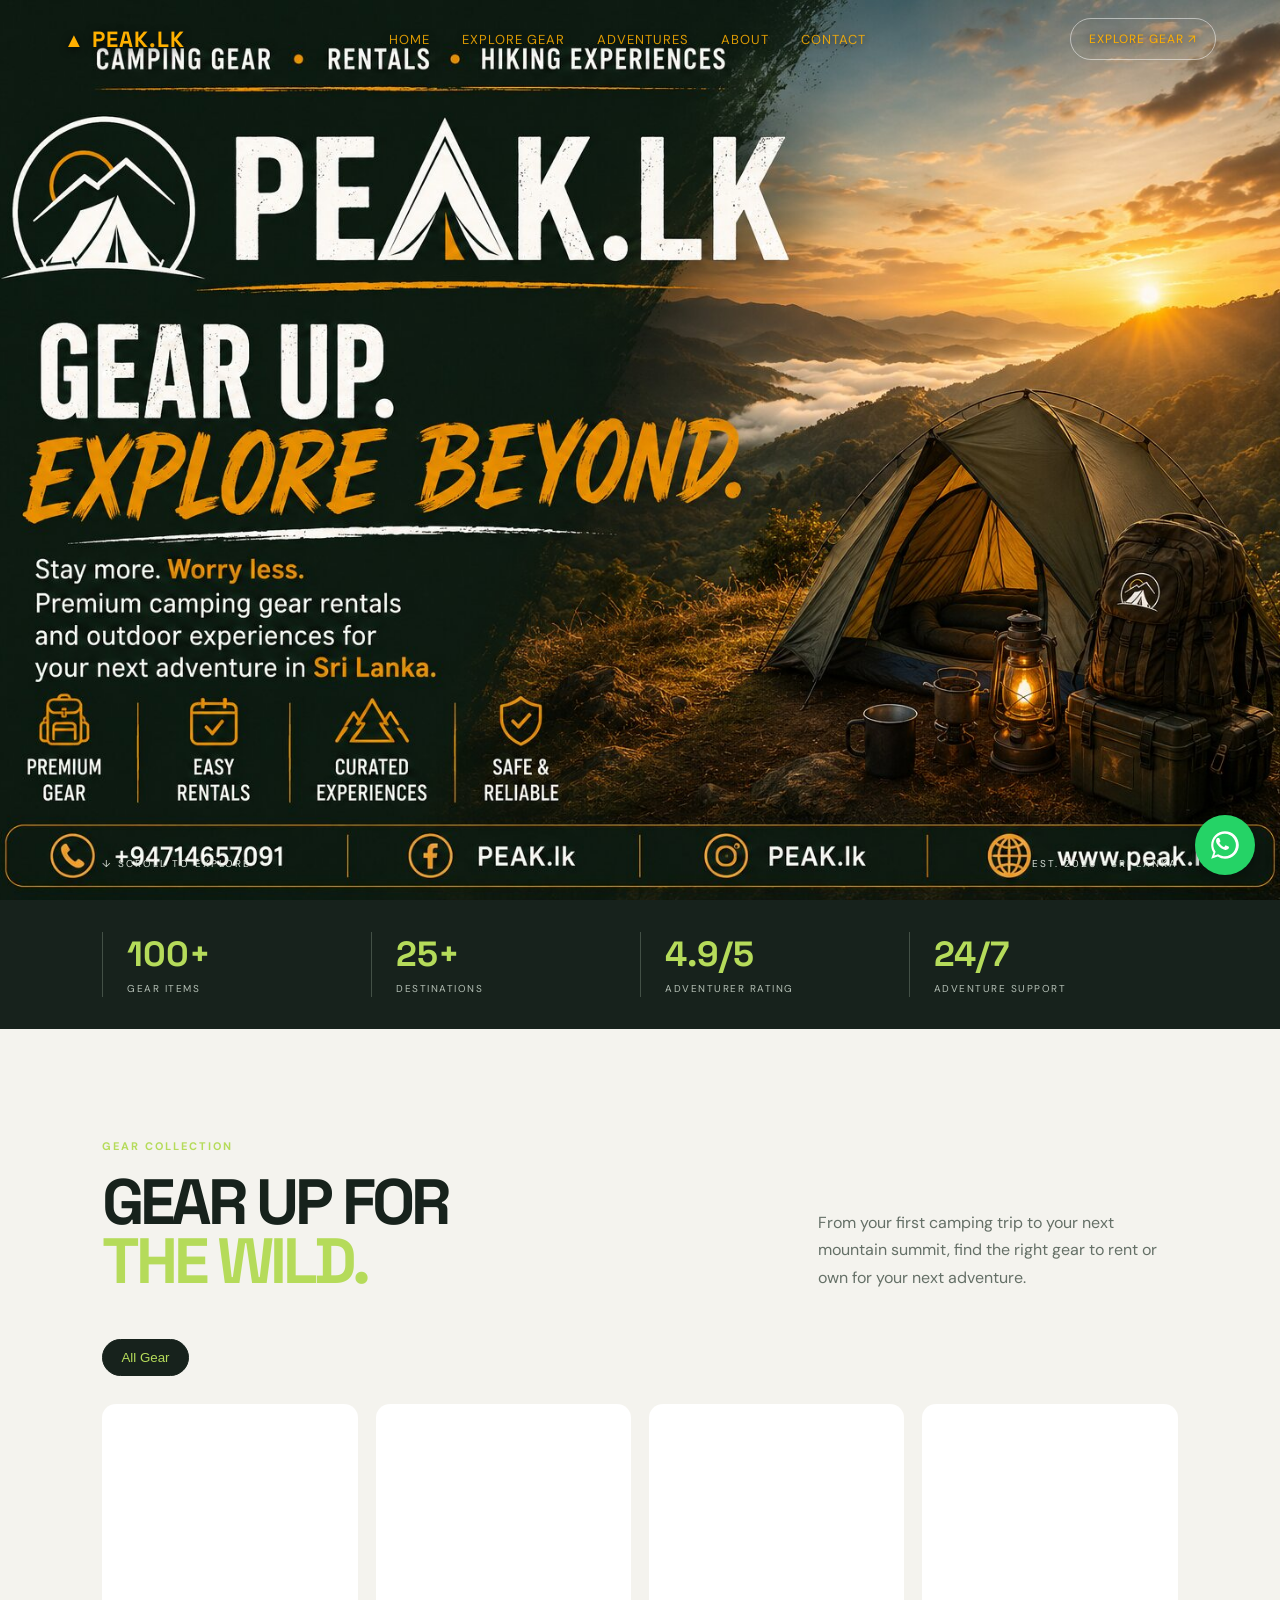
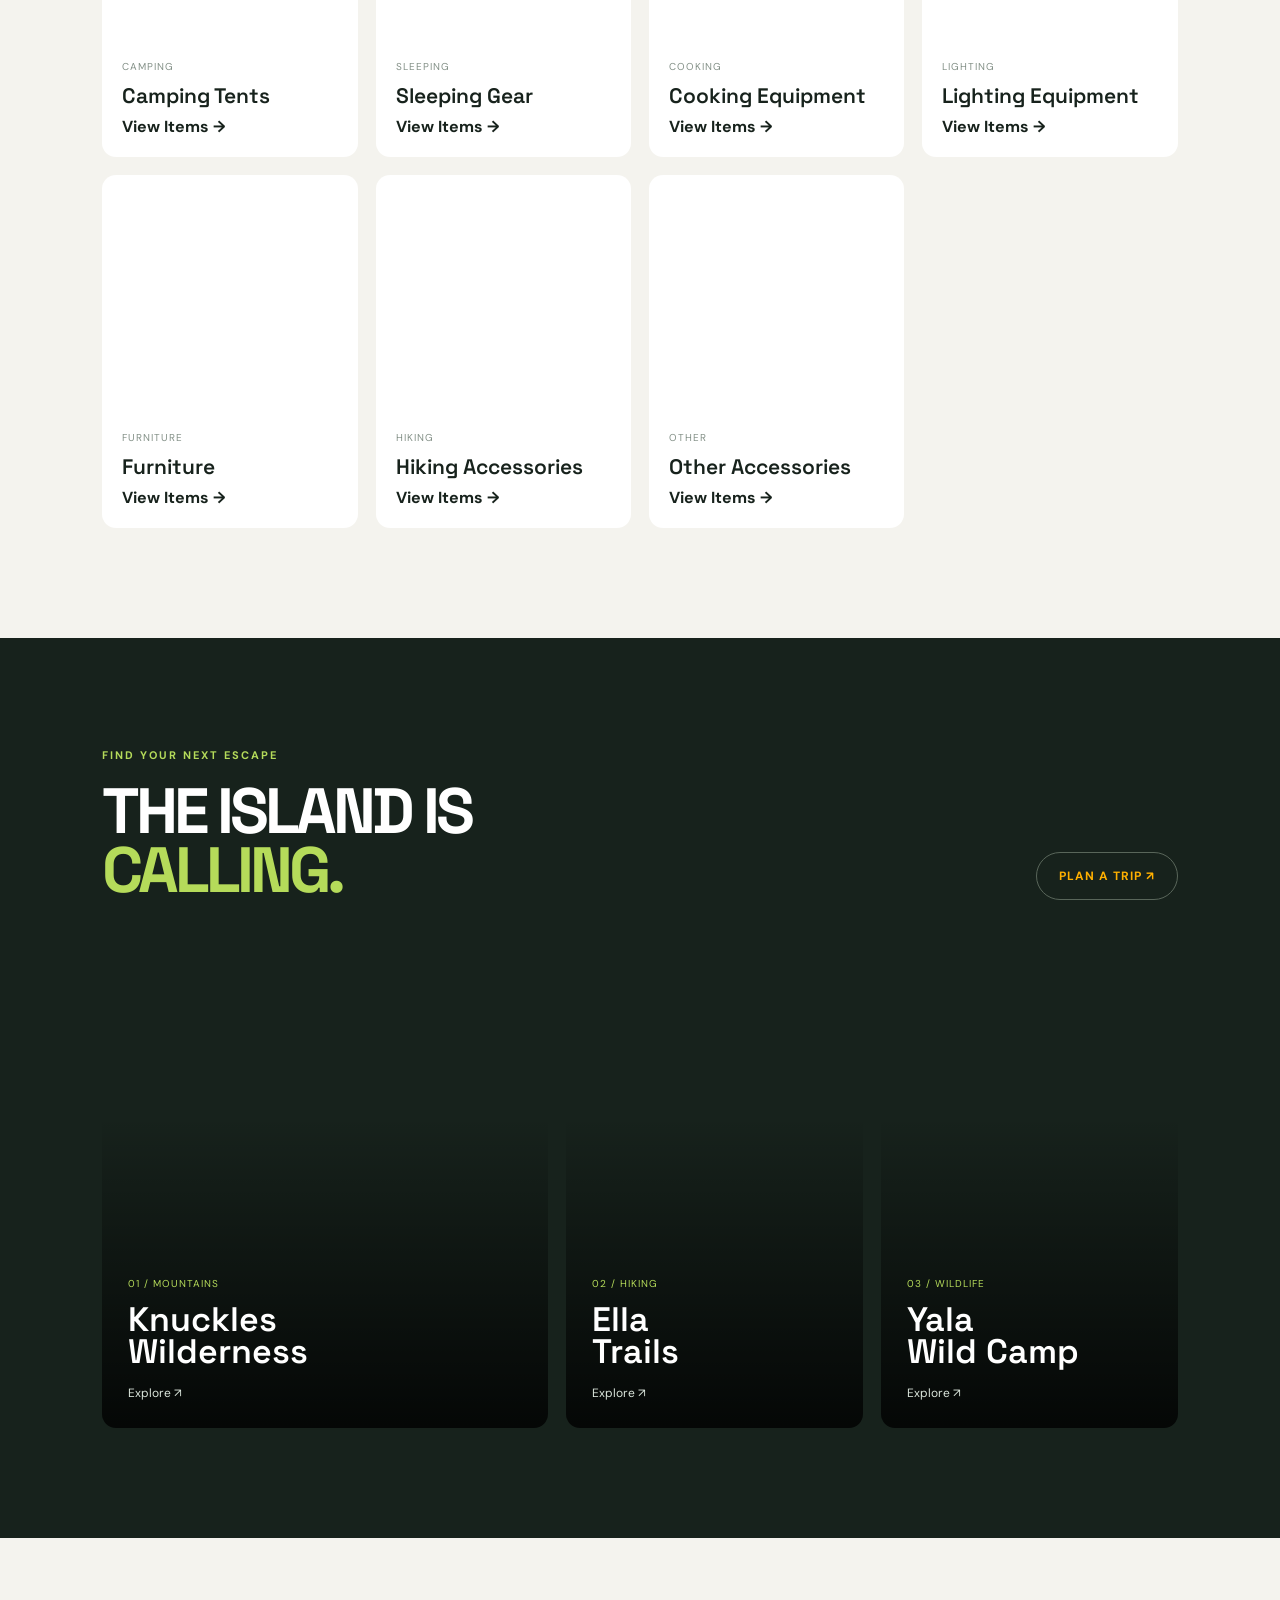
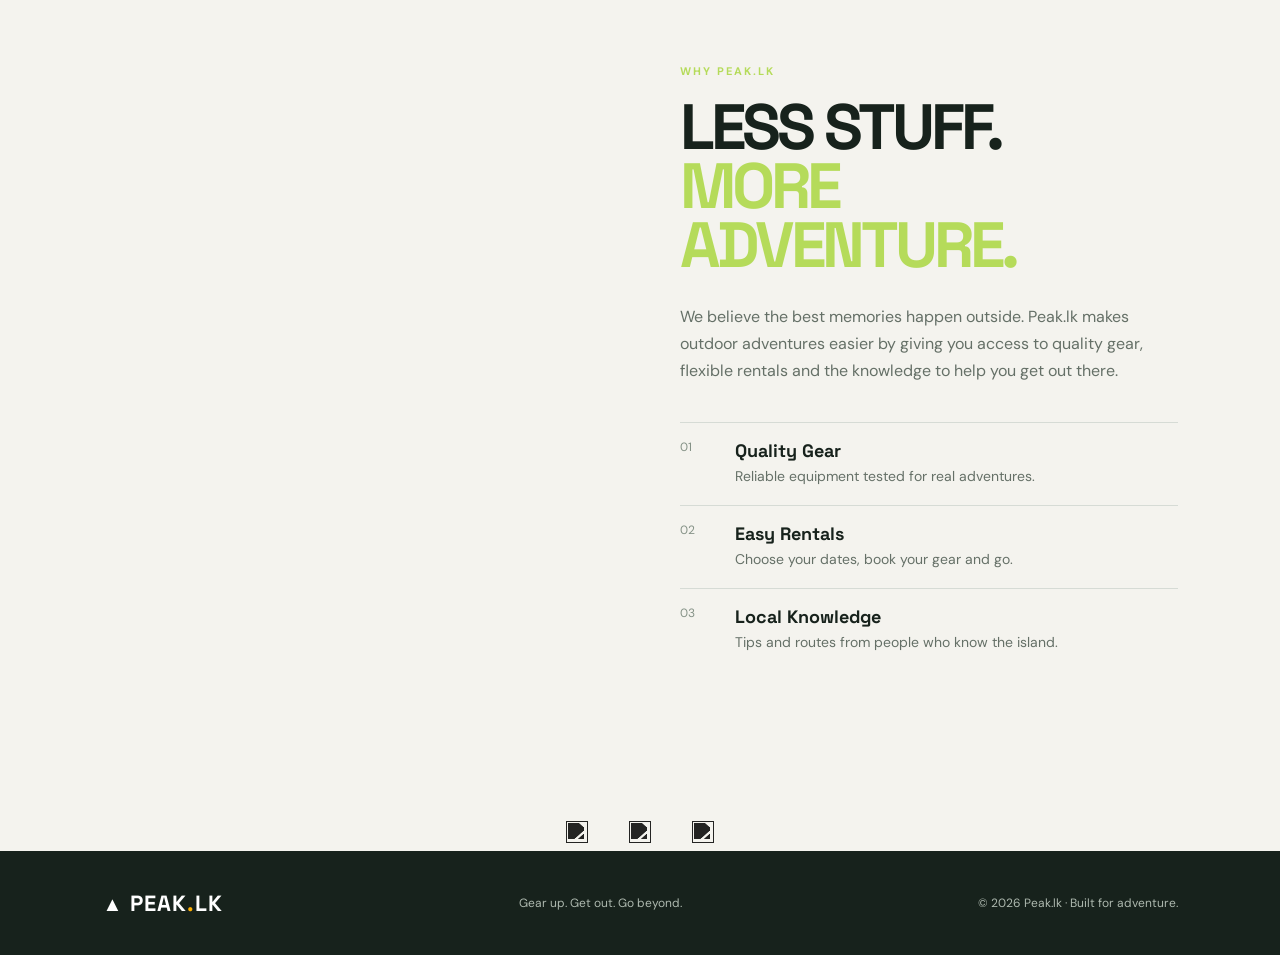
==== index.html @ bbdd0c95 "Add files via upload" ====
<!DOCTYPE html>
<html lang="en">

<head>
  <meta charset="UTF-8">
  <meta name="viewport" content="width=device-width, initial-scale=1.0">

  <title>Peak.lk | Adventure Starts Here</title>

  <link rel="preconnect" href="https://fonts.googleapis.com">
  <link rel="preconnect" href="https://fonts.gstatic.com" crossorigin>

  <link href="https://fonts.googleapis.com/css2?family=DM+Sans:wght@400;500;600;700&family=Space+Grotesk:wght@500;600;700&display=swap" rel="stylesheet">

  <link rel="stylesheet" href="style.css">
</head>

<body>

  <!-- NAVBAR -->
  <header class="navbar">

    <a class="logo" href="#home">
      <span>▲</span> PEAK<span class="dot">.</span>LK
    </a>

    <nav>
      <a href="#home">Home</a>
      <a href="#rent">Explore Gear</a>
      <a href="#adventures">Adventures</a>
      <a href="#about">About</a>
      <a href="#contact">Contact</a>
    </nav>

    <button class="menu-btn" aria-label="Open menu">
      ☰
    </button>

    <a class="nav-cta" href="#rent">
      Explore Gear ↗
    </a>

  </header>


  <main>

    <!-- HERO -->
    <section id="home" class="hero">

      <div class="hero-content">
      </div>

      <div class="hero-bottom">
        <span>↓ SCROLL TO EXPLORE</span>
        <span>EST. 2026 · SRI LANKA</span>
      </div>

    </section>


    <!-- STATS -->
    <section class="stats">

      <div>
        <strong>100+</strong>
        <span>GEAR ITEMS</span>
      </div>

      <div>
        <strong>25+</strong>
        <span>DESTINATIONS</span>
      </div>

      <div>
        <strong>4.9/5</strong>
        <span>ADVENTURER RATING</span>
      </div>

      <div>
        <strong>24/7</strong>
        <span>ADVENTURE SUPPORT</span>
      </div>

    </section>


    <!-- GEAR COLLECTION -->
    <section id="rent" class="section">

      <div class="section-heading">

        <div>

          <p class="eyebrow">
            GEAR COLLECTION
          </p>

          <h2>
            GEAR UP FOR<br>
            <em>THE WILD.</em>
          </h2>

        </div>

        <p class="section-intro">
          From your first camping trip to your next mountain summit,
          find the right gear to rent or own for your next adventure.
        </p>

      </div>


      <!-- FILTERS -->
      <div class="filters">

        <button class="filter active" data-filter="all">
          All Gear
        </button>


      </div>


      <!-- GEAR ITEMS -->
      <div class="gear-grid" id="gearGrid"></div>

    </section>


    <!-- ADVENTURES -->
    <section id="adventures" class="adventures">

      <div class="section-heading light">

        <div>

          <p class="eyebrow">
            FIND YOUR NEXT ESCAPE
          </p>

          <h2>
            THE ISLAND IS<br>
            <em>CALLING.</em>
          </h2>

        </div>

        <a class="btn ghost light-btn"
   href="trip-planner.html"
   target="_blank"
   rel="noopener noreferrer">
    Plan a Trip ↗
</a>

      </div>


      <div class="adventure-grid">

        <article class="adventure-card tall">

          <div class="adventure-image knuckles"></div>

          <div class="adventure-info">

            <span>01 / MOUNTAINS</span>

            <h3>
              Knuckles<br>
              Wilderness
            </h3>

            <a href="#contact">
              Explore ↗
            </a>

          </div>

        </article>


        <article class="adventure-card">

          <div class="adventure-image ella"></div>

          <div class="adventure-info">

            <span>02 / HIKING</span>

            <h3>
              Ella<br>
              Trails
            </h3>

            <a href="#contact">
              Explore ↗
            </a>

          </div>

        </article>


        <article class="adventure-card">

          <div class="adventure-image yala"></div>

          <div class="adventure-info">

            <span>03 / WILDLIFE</span>

            <h3>
              Yala<br>
              Wild Camp
            </h3>

            <a href="#contact">
              Explore ↗
            </a>

          </div>

        </article>

      </div>

    </section>


    <!-- ABOUT -->
    <section id="about" class="section about">

      <div class="about-image"></div>

      <div class="about-copy">

        <p class="eyebrow">
          WHY PEAK.LK
        </p>

        <h2>
          LESS STUFF.<br>
          <em>MORE ADVENTURE.</em>
        </h2>

        <p>
          We believe the best memories happen outside.
          Peak.lk makes outdoor adventures easier by giving you access
          to quality gear, flexible rentals and the knowledge to help
          you get out there.
        </p>


        <div class="features">

          <div>
            <span>01</span>
            <b>Quality Gear</b>
            <p>Reliable equipment tested for real adventures.</p>
          </div>

          <div>
            <span>02</span>
            <b>Easy Rentals</b>
            <p>Choose your dates, book your gear and go.</p>
          </div>

          <div>
            <span>03</span>
            <b>Local Knowledge</b>
            <p>Tips and routes from people who know the island.</p>
          </div>

        </div>

      </div>

    </section>


    <!-- SOCIAL LINKS -->

<div class="social-links">

    <a href="https://facebook.com/yourpage" target="_blank" aria-label="Facebook">
        <img src="https://cdn.jsdelivr.net/gh/simple-icons/simple-icons/icons/facebook.svg">
    </a>

    <a href="https://instagram.com/yourpage" target="_blank" aria-label="Instagram">
        <img src="https://cdn.jsdelivr.net/gh/simple-icons/simple-icons/icons/instagram.svg">
    </a>

    <a href="https://wa.me/94714657091" target="_blank" aria-label="WhatsApp">
        <img src="https://cdn.jsdelivr.net/gh/simple-icons/simple-icons/icons/whatsapp.svg">
    </a>

</div>

  </main>


  <!-- FOOTER -->
  <footer>

    <a class="logo" href="#home">
      <span>▲</span> PEAK<span class="dot">.</span>LK
    </a>

    <p>
      Gear up. Get out. Go beyond.
    </p>

    <p>
      © 2026 Peak.lk · Built for adventure.
    </p>

  </footer>


 
<!-- WhatsApp Floating Button -->
<a href="https://wa.me/94714657091?text=Hello%20Peak.lk!%20I%20would%20like%20to%20know%20more."
   class="whatsapp-float"
   target="_blank"
   aria-label="Chat on WhatsApp">

    <svg xmlns="http://www.w3.org/2000/svg"
         viewBox="0 0 32 32"
         width="34"
         height="34"
         fill="white">
        <path d="M19.11 17.36c-.3-.15-1.77-.87-2.05-.97-.27-.1-.47-.15-.67.15-.2.3-.77.97-.94 1.17-.17.2-.35.22-.65.07-.3-.15-1.25-.46-2.39-1.48-.88-.79-1.48-1.77-1.66-2.07-.17-.3-.02-.46.13-.61.14-.14.3-.35.45-.52.15-.17.2-.3.3-.5.1-.2.05-.37-.02-.52-.07-.15-.67-1.62-.92-2.22-.24-.58-.49-.5-.67-.5h-.57c-.2 0-.52.07-.8.37-.27.3-1.05 1.02-1.05 2.5s1.07 2.9 1.22 3.1c.15.2 2.1 3.2 5.1 4.49.71.31 1.27.5 1.71.64.72.23 1.38.2 1.9.12.58-.09 1.77-.72 2.02-1.42.25-.69.25-1.29.17-1.42-.07-.12-.27-.2-.57-.35z"/>
        <path d="M16.01 3C8.84 3 3 8.83 3 16c0 2.53.74 5 2.13 7.12L3 29l6.06-2.09A12.94 12.94 0 0 0 16 29c7.17 0 13-5.83 13-13S23.18 3 16.01 3zm0 23.63c-2.13 0-4.21-.57-6.03-1.66l-.43-.26-3.6 1.24 1.21-3.51-.28-.45A10.6 10.6 0 1 1 16 26.63z"/>
    </svg>

</a>

<script src="script.js"></script>

</body>

</html>
---- style.css ----
*{box-sizing:border-box;margin:0;padding:0}html{scroll-behavior:smooth}body{font-family:'DM Sans',sans-serif;color:#17221c;background:#f4f3ee}a{text-decoration:none;color:inherit}.navbar{height:78px;display:flex;align-items:center;justify-content:space-between;padding:0 5vw;position:absolute;top:0;width:100%;z-index:5;color:#fff}.logo{font-family:'Space Grotesk',sans-serif;font-size:22px;font-weight:700;letter-spacing:1px}.logo span:first-child{font-size:20px}.logo .dot{color:#b5db5a}nav{display:flex;gap:32px;font-size:13px;text-transform:uppercase;letter-spacing:1px}nav a{opacity:.85;transition:.2s}nav a:hover{opacity:1;color:#b5db5a}.nav-cta{border:1px solid rgba(255,255,255,.5);padding:12px 18px;border-radius:100px;font-size:12px;text-transform:uppercase;letter-spacing:1px}.menu-btn{display:none;background:none;border:0;color:white;font-size:24px}.hero{height:100vh;min-height:650px;position:relative;background:url('peak-banner.jpg') center/cover;color:white;display:flex;align-items:center;padding:0 8vw}.hero-overlay{position:absolute;inset:0;background:linear-gradient(90deg,rgba(8,16,11,.38),rgba(8,16,11,.10)),linear-gradient(0deg,rgba(8,16,11,.35),transparent 55%)}.hero-content{position:relative;max-width:600px;padding-top:90px}.eyebrow{font-size:11px;letter-spacing:2px;font-weight:700;margin-bottom:20px;color:#b5db5a}.hero h1,h2{font-family:'Space Grotesk',sans-serif;font-size:clamp(50px,7vw,105px);line-height:.92;letter-spacing:-4px}.hero h1 em,h2 em{font-style:normal;color:#b5db5a}.hero-copy{max-width:460px;margin:28px 0 32px;font-size:17px;line-height:1.6;color:#e4e9e4}.hero-actions{display:flex;gap:12px;flex-wrap:wrap}.btn{display:inline-flex;align-items:center;gap:14px;padding:15px 22px;border-radius:100px;border:0;font:inherit;font-weight:700;font-size:12px;text-transform:uppercase;letter-spacing:1px;cursor:pointer}.primary{background:#b5db5a;color:#142016}.ghost{border:1px solid rgba(255,255,255,.5);color:#FFB000;background:transparent}.hero-bottom{position:absolute;bottom:30px;left:8vw;right:8vw;display:flex;justify-content:space-between;font-size:10px;letter-spacing:2px;color:#d6ded6}.stats{display:grid;grid-template-columns:repeat(4,1fr);padding:32px 8vw;background:#17221c;color:#fff}.stats div{border-left:1px solid #435046;padding-left:24px}.stats strong{display:block;font:700 35px 'Space Grotesk';color:#b5db5a}.stats span{font-size:10px;letter-spacing:1.5px;color:#b5c0b6}.section{padding:110px 8vw}.section-heading{display:flex;justify-content:space-between;align-items:end;gap:40px;margin-bottom:48px}.section-heading h2,.about h2{font-size:clamp(44px,5vw,75px)}.section-intro{max-width:360px;line-height:1.7;color:#657067}.filters{display:flex;gap:10px;margin-bottom:28px}.filter{padding:10px 18px;border:1px solid #ccd2cb;border-radius:100px;background:transparent;cursor:pointer;color:#506055}.filter.active,.filter:hover{background:#17221c;color:#b5db5a;border-color:#17221c}.gear-grid{display:grid;grid-template-columns:repeat(4,1fr);gap:18px}.gear-card{background:#fff;border-radius:14px;overflow:hidden;transition:.3s}.gear-card:hover{transform:translateY(-5px);box-shadow:0 18px 35px #17221c12}.gear-img{height:230px;background-size:cover;background-position:center}.gear-info{padding:20px}.gear-info small{color:#839087;text-transform:uppercase;font-size:10px;letter-spacing:1px}.gear-info h3{font:600 21px 'Space Grotesk';margin:7px 0}.gear-bottom{display:flex;align-items:center;justify-content:space-between}.price{font-weight:700}.rent-btn{border:0;background:#17221c;color:#b5db5a;border-radius:50%;width:38px;height:38px;cursor:pointer;font-size:18px}.adventures{background:#17221c;color:#fff;padding:110px 8vw}.light .section-intro{color:#9da99e}.light-btn{border-color:#59665a}.adventure-grid{display:grid;grid-template-columns:1.5fr 1fr 1fr;gap:18px}.adventure-card{height:480px;position:relative;overflow:hidden;border-radius:14px}.adventure-image{position:absolute;inset:0;background-size:cover;background-position:center;transition:.5s}.adventure-card:hover .adventure-image{transform:scale(1.06)}.knuckles{background-image:url('https://images.unsplash.com/photo-1464822759023-fed622ff2c3b?auto=format&fit=crop&w=1200&q=85')}.ella{background-image:url('https://images.unsplash.com/photo-1500530855697-b586d89ba3ee?auto=format&fit=crop&w=1000&q=85')}.yala{background-image:url('https://images.unsplash.com/photo-1516426122078-c23e76319801?auto=format&fit=crop&w=1000&q=85')}.adventure-card:after{content:'';position:absolute;inset:0;background:linear-gradient(0deg,rgba(0,0,0,.8),transparent 65%)}.adventure-info{position:absolute;bottom:26px;left:26px;z-index:1}.adventure-info span{font-size:10px;letter-spacing:1px;color:#b5db5a}.adventure-info h3{font:600 34px 'Space Grotesk';line-height:.95;margin:12px 0}.adventure-info a{font-size:12px;color:#dbe6dc}.about{display:grid;grid-template-columns:1fr 1fr;gap:80px;align-items:center}.about-image{min-height:620px;border-radius:14px;background:url('https://images.unsplash.com/photo-1478131143081-80f7f84ca84d?auto=format&fit=crop&w=1200&q=85') center/cover}.about-copy>p:not(.eyebrow){max-width:500px;line-height:1.7;color:#657067;margin:28px 0 38px}.features{display:grid;gap:20px}.features>div{border-top:1px solid #d6dbd5;padding-top:16px;display:grid;grid-template-columns:40px 1fr;column-gap:15px}.features span{color:#849186;font-size:12px}.features b{font-family:'Space Grotesk';font-size:18px}.features p{grid-column:2;color:#657067;font-size:14px;margin-top:5px}.contact{background:#b5db5a;padding:100px 8vw;display:grid;grid-template-columns:1fr 1fr;gap:80px}.contact h2{font-size:clamp(44px,5vw,72px)}.contact h2 em{color:#17221c}.contact form{display:grid;gap:14px}.contact input,.contact textarea,.modal input{width:100%;border:0;border-bottom:1px solid #819d55;background:transparent;padding:16px 0;font:inherit;outline:none}.contact textarea{min-height:100px;resize:vertical}.contact .btn{width:max-content;background:#17221c;color:#b5db5a}footer{background:#17221c;color:#fff;padding:38px 8vw;display:flex;align-items:center;justify-content:space-between}footer p{font-size:12px;color:#aeb9af}.modal{display:none;position:fixed;inset:0;background:#0a100dcc;z-index:20;align-items:center;justify-content:center;padding:20px}.modal.show{display:flex}.modal-box{background:#f4f3ee;width:min(500px,100%);padding:36px;border-radius:18px;position:relative}.modal-box h2{font-size:42px;letter-spacing:-2px}.modal-box>p:not(.eyebrow){color:#657067;margin:12px 0 22px}.modal form{display:grid;gap:16px}.modal label{font-size:11px;text-transform:uppercase;letter-spacing:1px;color:#657067}.modal label input{display:block}.modal .btn{margin-top:8px}.close{position:absolute;right:20px;top:15px;border:0;background:none;font-size:30px;cursor:pointer;color:#17221c}@media(max-width:900px){nav,.nav-cta{display:none}.menu-btn{display:block}.gear-grid{grid-template-columns:repeat(2,1fr)}.adventure-grid{grid-template-columns:1fr 1fr}.adventure-card.tall{grid-column:span 2}.about,.contact{grid-template-columns:1fr;gap:45px}.about-image{min-height:420px}.section-heading{align-items:start;flex-direction:column}.stats{grid-template-columns:repeat(2,1fr);gap:25px}.stats div:nth-child(3){border-left:0;padding-left:0}}@media(max-width:550px){.hero{padding:0 6vw}.hero-bottom{left:6vw;right:6vw}.hero-bottom span:last-child{display:none}.section,.adventures,.contact{padding:75px 6vw}.gear-grid,.adventure-grid{grid-template-columns:1fr}.adventure-card.tall{grid-column:auto}.adventure-card{height:400px}.stats{padding:28px 6vw}.stats div{padding-left:12px}.stats strong{font-size:28px}.about-image{min-height:350px}footer{padding:30px 6vw;display:grid;gap:15px}.footer p{font-size:11px}}/* Navbar Orange Yellow Text */

.navbar .logo,
.navbar nav a,
.navbar .nav-cta {
    color:#FFB000;
    text-shadow:0 2px 8px rgba(0,0,0,.8);
}


.navbar nav a:hover{
    color:#FFD166;
}


.logo .dot{
    color:#FFB000;
}


/* WhatsApp Floating Button */

.whatsapp-float{
    position:fixed;
    right:25px;
    bottom:25px;
    width:60px;
    height:60px;
    background:#25D366;
    color:#ffffff;
    border-radius:50%;
    display:flex;
    align-items:center;
    justify-content:center;
    font-size:32px;
    text-decoration:none;
    z-index:99999;
    box-shadow:0 5px 15px rgba(0,0,0,.35);
    transition:0.3s ease;
}

.whatsapp-float:hover{
    transform:scale(1.1);
    background:#20bd5a;
}


@media(max-width:550px){

    .whatsapp-float{
        width:55px;
        height:55px;
        right:18px;
        bottom:18px;
        font-size:28px;
    }

}


/* SOCIAL MEDIA SECTION */

.social-section{
    background:#b5db5a;
    padding:90px 8vw;
    text-align:center;
}

.social-section .eyebrow{
    color:#17221c;
}

.social-section h2{
    color:#17221c;
    margin-top:15px;
    font-size:clamp(44px,5vw,72px);
}


.social-links{
    margin-top:35px;
    display:flex;
    justify-content:center;
    align-items:center;
    gap:25px;
}


.social-links a{
    width:38px;
    height:38px;
    display:flex;
    align-items:center;
    justify-content:center;
    transition:.3s ease;
}


.social-links img{
    width:22px;
    height:22px;
    filter:brightness(0);
    opacity:.85;
}


.social-links a:hover{
    transform:translateY(-5px);
}


.social-links img:hover{
    opacity:1;
}



@media(max-width:550px){

    .social-section{
        padding:70px 6vw;
    }

    .social-links{
        gap:20px;
    }

    .social-links img{
        width:20px;
        height:20px;
    }

}
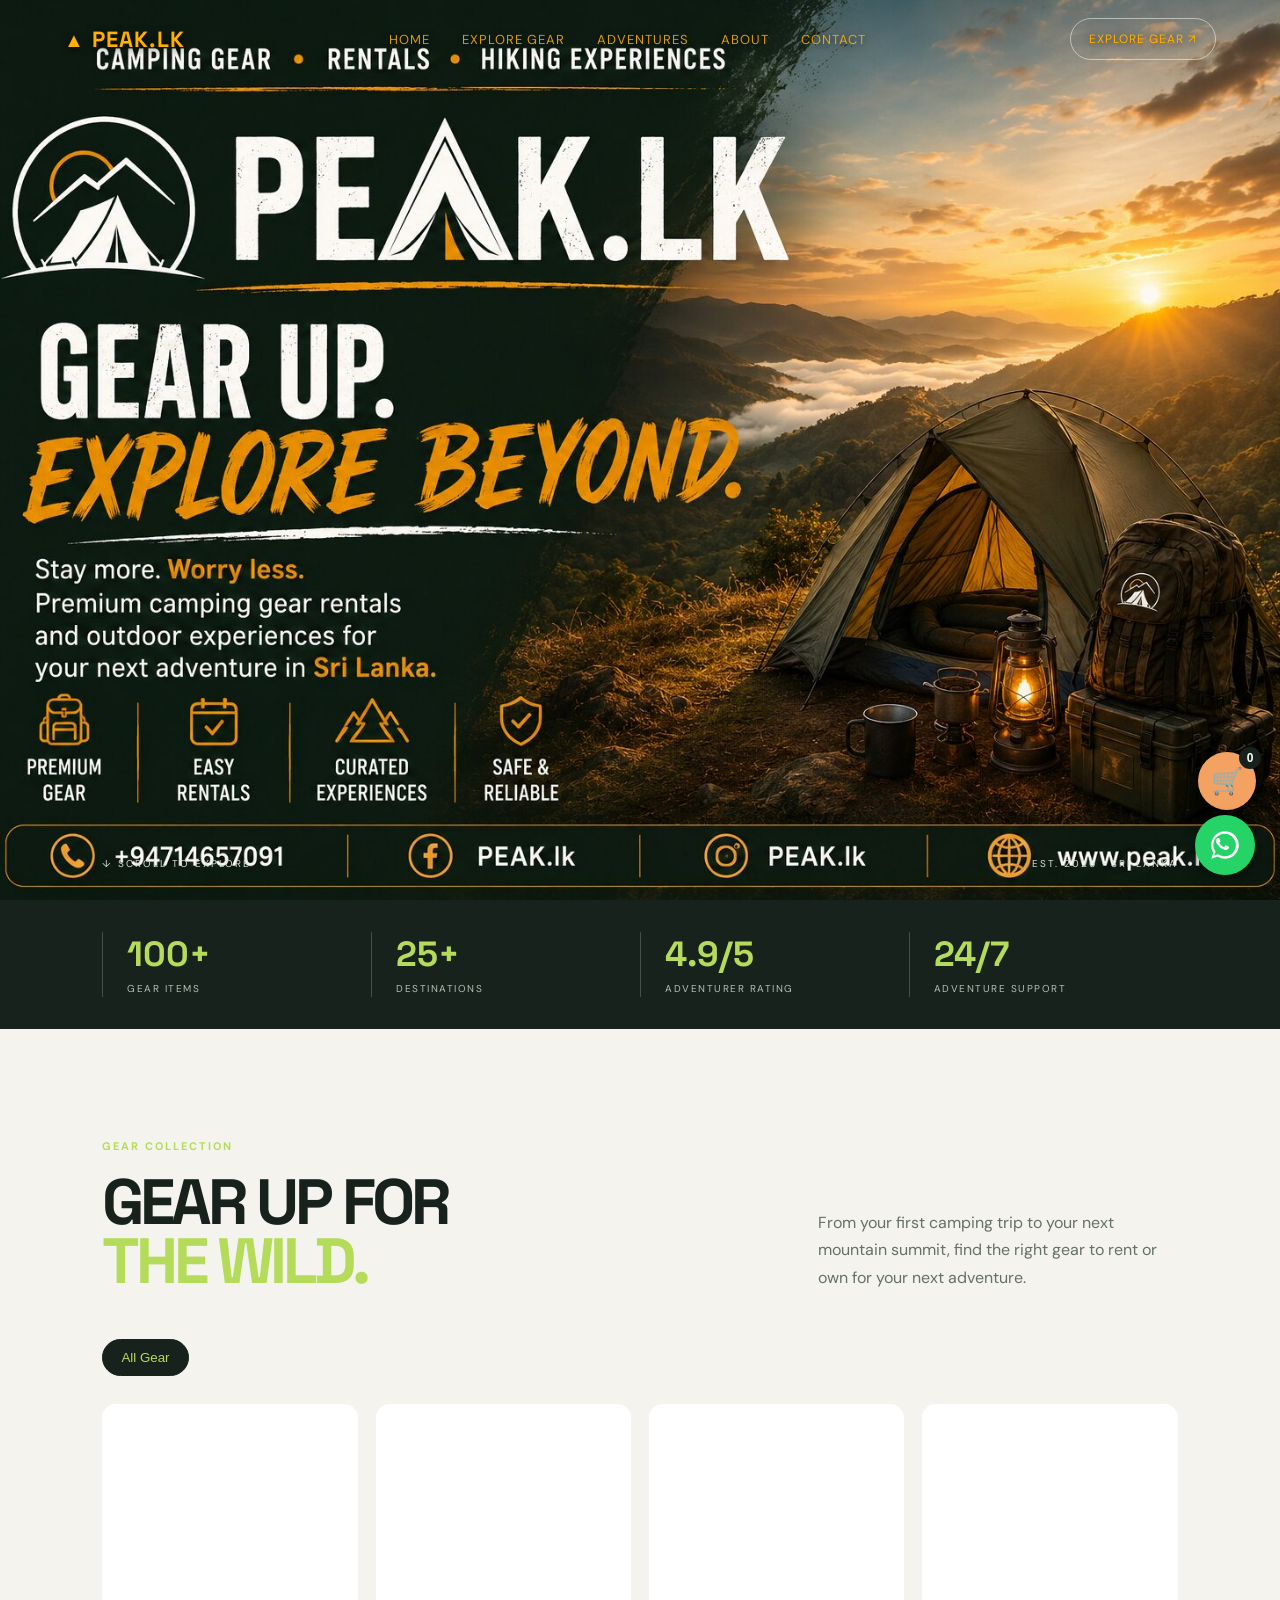
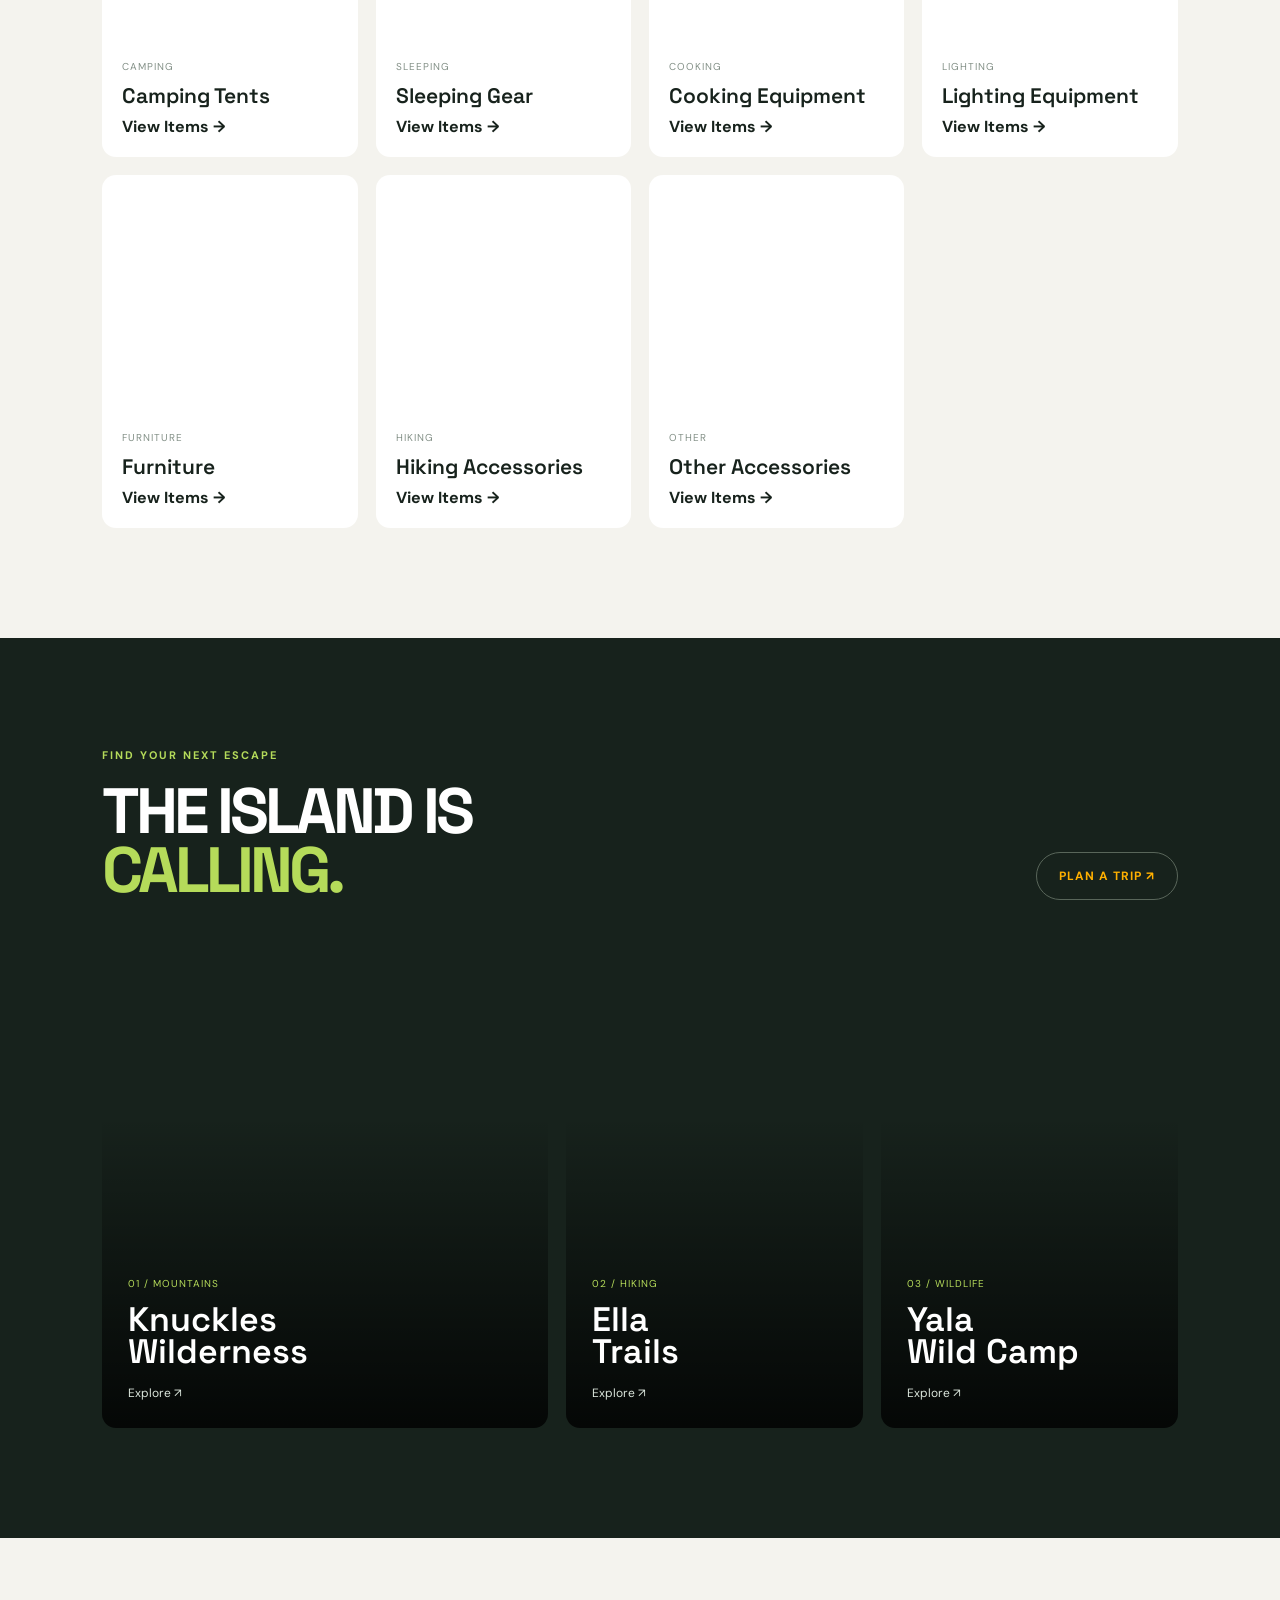
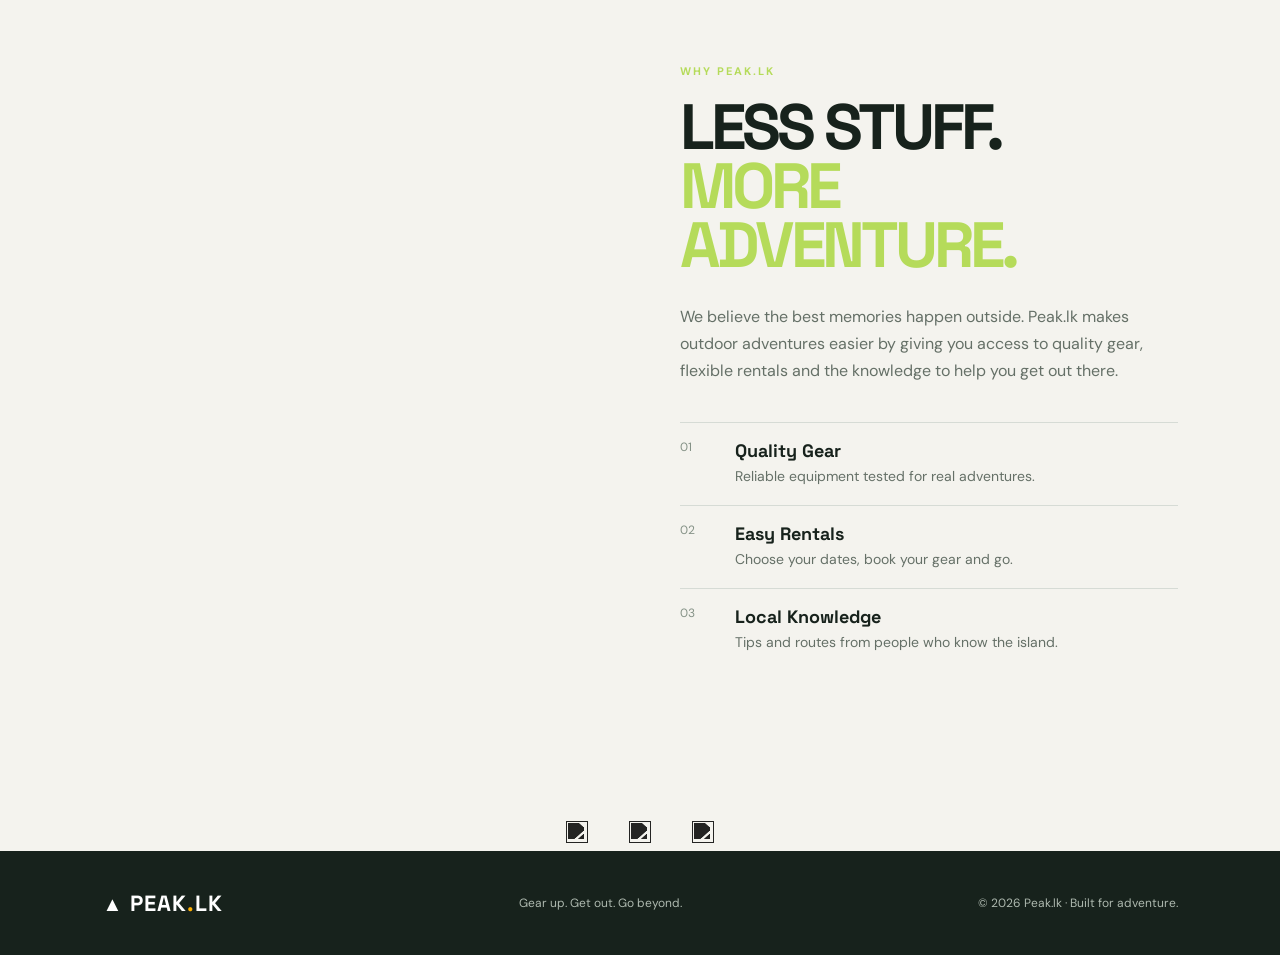
==== commit 6f4cb8d0: "Add files via upload" ====
--- a/index.html
+++ b/index.html
@@ -283,15 +283,15 @@
 
 <div class="social-links">
 
-    <a href="https://facebook.com/yourpage" target="_blank" aria-label="Facebook">
+    <a href="https://www.facebook.com/share/192n4H5XYL/" target="_blank" aria-label="Facebook">
         <img src="https://cdn.jsdelivr.net/gh/simple-icons/simple-icons/icons/facebook.svg">
     </a>
 
-    <a href="https://instagram.com/yourpage" target="_blank" aria-label="Instagram">
+    <a href="https://www.instagram.com/pea.klk?igsh=MXVvZGNuYjQydjYxbw==" target="_blank" aria-label="Instagram">
         <img src="https://cdn.jsdelivr.net/gh/simple-icons/simple-icons/icons/instagram.svg">
     </a>
 
-    <a href="https://wa.me/94714657091" target="_blank" aria-label="WhatsApp">
+    <a href=" https://wa.me/94706811482" target="_blank" aria-label="WhatsApp">
         <img src="https://cdn.jsdelivr.net/gh/simple-icons/simple-icons/icons/whatsapp.svg">
     </a>
 
@@ -318,9 +318,69 @@
   </footer>
 
 
- 
+<!-- CART OVERLAY -->
+<div id="cartOverlay" class="cart-overlay"></div>
+
+<!-- CART DRAWER -->
+<div id="cartDrawer" class="cart-drawer">
+
+    <div class="cart-header">
+
+    <div class="cart-brand">
+
+        <img src="peak-logo.png" alt="Peak-LK Logo" class="cart-logo">
+
+        <div>
+            <div class="cart-title">Peak-LK</div>
+            <div class="cart-subtitle">Shopping Cart</div>
+        </div>
+
+    </div>
+
+    <button id="closeCart" class="close-cart">✕</button>
+
+</div>
+
+    <div id="cartItems" class="cart-items">
+    </div>
+
+    <div class="cart-footer">
+
+        <h3>
+            Total:
+            <span id="cartTotal">Rs. 0</span>
+        </h3>
+
+        <button class="checkout-btn" onclick="orderViaWhatsApp()">
+    Order via WhatsApp
+</button>
+
+    </div>
+
+</div>
+
+
+<!-- CART FLOATING BUTTON -->
+<button
+    class="cart-float"
+    onclick="openCartDrawer()"
+    aria-label="Open cart">
+
+    🛒
+
+    <span
+        class="cart-count"
+        id="cartCountFloat">
+
+        0
+
+    </span>
+
+</button>
+
+
 <!-- WhatsApp Floating Button -->
-<a href="https://wa.me/94714657091?text=Hello%20Peak.lk!%20I%20would%20like%20to%20know%20more."
+<a href=" https://wa.me/94706811482"
    class="whatsapp-float"
    target="_blank"
    aria-label="Chat on WhatsApp">
@@ -330,12 +390,16 @@
          width="34"
          height="34"
          fill="white">
+
         <path d="M19.11 17.36c-.3-.15-1.77-.87-2.05-.97-.27-.1-.47-.15-.67.15-.2.3-.77.97-.94 1.17-.17.2-.35.22-.65.07-.3-.15-1.25-.46-2.39-1.48-.88-.79-1.48-1.77-1.66-2.07-.17-.3-.02-.46.13-.61.14-.14.3-.35.45-.52.15-.17.2-.3.3-.5.1-.2.05-.37-.02-.52-.07-.15-.67-1.62-.92-2.22-.24-.58-.49-.5-.67-.5h-.57c-.2 0-.52.07-.8.37-.27.3-1.05 1.02-1.05 2.5s1.07 2.9 1.22 3.1c.15.2 2.1 3.2 5.1 4.49.71.31 1.27.5 1.71.64.72.23 1.38.2 1.9.12.58-.09 1.77-.72 2.02-1.42.25-.69.25-1.29.17-1.42-.07-.12-.27-.2-.57-.35z"/>
+
         <path d="M16.01 3C8.84 3 3 8.83 3 16c0 2.53.74 5 2.13 7.12L3 29l6.06-2.09A12.94 12.94 0 0 0 16 29c7.17 0 13-5.83 13-13S23.18 3 16.01 3zm0 23.63c-2.13 0-4.21-.57-6.03-1.66l-.43-.26-3.6 1.24 1.21-3.51-.28-.45A10.6 10.6 0 1 1 16 26.63z"/>
+
     </svg>
 
 </a>
 
+
 <script src="script.js"></script>
 
 </body>
--- a/style.css
+++ b/style.css
@@ -130,4 +130,316 @@
         height:20px;
     }
 
+}
+
+
+/* EXTRA MOBILE OPTIMIZATION */
+
+@media(max-width:550px){
+
+    .logo{
+        font-size:18px;
+    }
+
+    .hero{
+        height:100svh;
+        min-height:600px;
+        background-position:center;
+    }
+
+
+    .hero-content{
+        padding-top:60px;
+    }
+
+
+    .hero h1{
+        font-size:48px;
+        letter-spacing:-2px;
+        line-height:.95;
+    }
+
+
+    .hero-copy{
+        font-size:15px;
+        margin:20px 0 25px;
+    }
+
+
+    .hero-actions{
+        flex-direction:column;
+        width:100%;
+    }
+
+
+    .hero-actions .btn{
+        width:100%;
+        justify-content:center;
+    }
+
+
+    .stats{
+        grid-template-columns:1fr;
+        gap:20px;
+    }
+
+
+    .stats div{
+        border-left:0;
+        border-bottom:1px solid #435046;
+        padding-bottom:18px;
+    }
+
+
+    .stats div:last-child{
+        border-bottom:0;
+    }
+
+
+    .section-heading h2,
+    .about h2,
+    .contact h2{
+        font-size:42px;
+        letter-spacing:-2px;
+    }
+
+
+    .filters{
+        overflow-x:auto;
+        padding-bottom:10px;
+        white-space:nowrap;
+    }
+
+
+    .filter{
+        flex-shrink:0;
+    }
+
+
+    .gear-card{
+        border-radius:12px;
+    }
+
+
+    .gear-img{
+        height:250px;
+    }
+
+
+    .adventure-card{
+        height:380px;
+    }
+
+
+    .about-image{
+        min-height:300px;
+    }
+
+
+    .contact form{
+        width:100%;
+    }
+
+
+    footer{
+        text-align:center;
+    }
+
+}
+
+
+/* MOBILE HERO IMAGE */
+
+@media(max-width:550px){
+
+    .hero{
+        background-image:url('peak-mobile.jpg');
+        background-position:center;
+        background-size:cover;
+    }
+
+}
+
+
+/* ================================
+   CART FLOATING BUTTON
+================================ */
+
+.cart-float {
+
+    position: fixed;
+    right: 24px;
+    bottom: 90px;
+
+    width: 58px;
+    height: 58px;
+
+    border: none;
+    border-radius: 50%;
+
+    background: #f4a261;
+    color: white;
+
+    font-size: 26px;
+    cursor: pointer;
+
+    z-index: 9999;
+
+    display: flex;
+    align-items: center;
+    justify-content: center;
+
+    box-shadow: 0 8px 25px rgba(0,0,0,0.25);
+
+}
+
+
+/* CART COUNT */
+
+.cart-float .cart-count {
+
+    position: absolute;
+
+    top: -5px;
+    right: -5px;
+
+    width: 22px;
+    height: 22px;
+
+    border-radius: 50%;
+
+    background: #17221c;
+    color: white;
+
+    font-size: 12px;
+    font-weight: bold;
+
+    display: flex;
+    align-items: center;
+    justify-content: center;
+
+}
+
+
+.cart-overlay{
+    position:fixed;
+    inset:0;
+    background:rgba(0,0,0,.5);
+    opacity:0;
+    visibility:hidden;
+    transition:.3s;
+    z-index:998;
+}
+
+.cart-drawer{
+    position:fixed;
+    top:0;
+    right:-420px;
+    width:380px;
+    max-width:100%;
+    height:100%;
+    background:#fff;
+    box-shadow:-5px 0 20px rgba(0,0,0,.2);
+    transition:.3s;
+    z-index:999;
+    display:flex;
+    flex-direction:column;
+}
+
+.cart-drawer.open{
+    right:0;
+}
+
+.cart-drawer.open + .cart-overlay,
+.cart-overlay.open{
+    opacity:1;
+    visibility:visible;
+}
+
+.cart-header{
+    display:flex;
+    justify-content:space-between;
+    align-items:center;
+    padding:22px 25px;
+    background:linear-gradient(135deg,#0b5d3b,#1f8b5c);
+    color:#fff;
+    border-radius:0 0 20px 20px;
+    box-shadow:0 8px 20px rgba(0,0,0,.15);
+}
+
+.cart-brand{
+    display:flex;
+    align-items:center;
+    gap:15px;
+}
+
+.cart-logo{
+    width:55px;
+    height:55px;
+    object-fit:contain;
+    background:#fff;
+    border-radius:10px;
+    padding:5px;
+}
+
+.cart-title{
+    font-size:28px;
+    font-weight:700;
+    color:#fff;
+    line-height:1;
+}
+
+.cart-subtitle{
+    margin-top:5px;
+    font-size:13px;
+    color:rgba(255,255,255,.85);
+    letter-spacing:1px;
+    text-transform:uppercase;
+}
+
+.close-cart{
+    width:42px;
+    height:42px;
+    border:none;
+    border-radius:50%;
+    background:rgba(255,255,255,.18);
+    color:#fff;
+    font-size:22px;
+    cursor:pointer;
+    transition:.3s;
+}
+
+.close-cart:hover{
+    background:#fff;
+    color:#0b5d3b;
+    transform:rotate(90deg);
+}
+
+.close-cart{
+    background:none;
+    border:none;
+    font-size:24px;
+    cursor:pointer;
+}
+
+.cart-items{
+    flex:1;
+    overflow-y:auto;
+    padding:20px;
+}
+
+.cart-footer{
+    padding:20px;
+    border-top:1px solid #eee;
+}
+
+.checkout-btn{
+    width:100%;
+    padding:12px;
+    border:none;
+    background:#0d6efd;
+    color:#fff;
+    border-radius:8px;
+    cursor:pointer;
+    font-weight:bold;
 }
